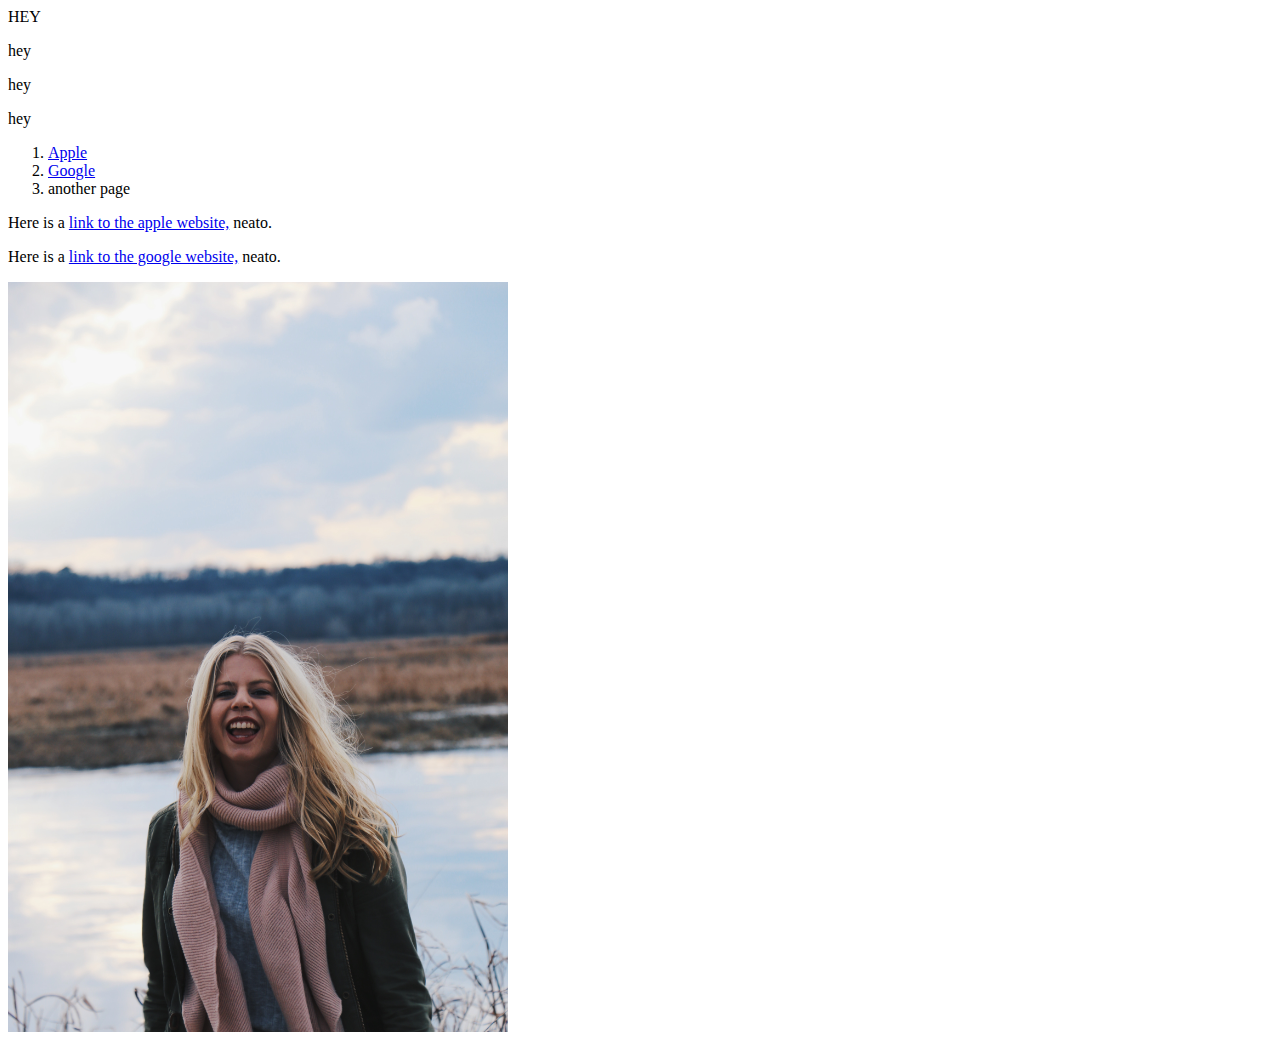
==== index1.1.html @ cd6b867a "style.css added, fixed list & fonts" ====
<!DOCTYPE html PUBLIC "-//W3C//DTD XHTML 1.0 Transitional//EN"
   "http://www.w3.org/TR/xhtml1/DTD/xhtml1-transitional.dtd">

<html xmlns="http://www.w3.org/1999/xhtml">

<head>
  HEY
	<title>	Hi there </title>
	<meta http-equiv="content-type"
		content="text/html;charset=utf-8" />
</head>

<body>
<!--This is a comment. It won't show up in your browser, only in the page source-->
	<p> hey </p>
  <p> hey </p>
  <p> hey </p>

  <ol>
    <li> <a href="https://www.apple.com">Apple</a> </li>
    <li> <a href="https://www.google.com">Google </a> </li>
    <li>another page</li>

  </ol>

  <p> Here is a <a href="https://www.apple.com">link to the apple website,</a> neato. </p>
  <p> Here is a <a href="https://www.google.com">link to the google website,</a> neato. </p>

<img src="hannah.jpg" alt="me" width="500px"/>

</body>

</html>
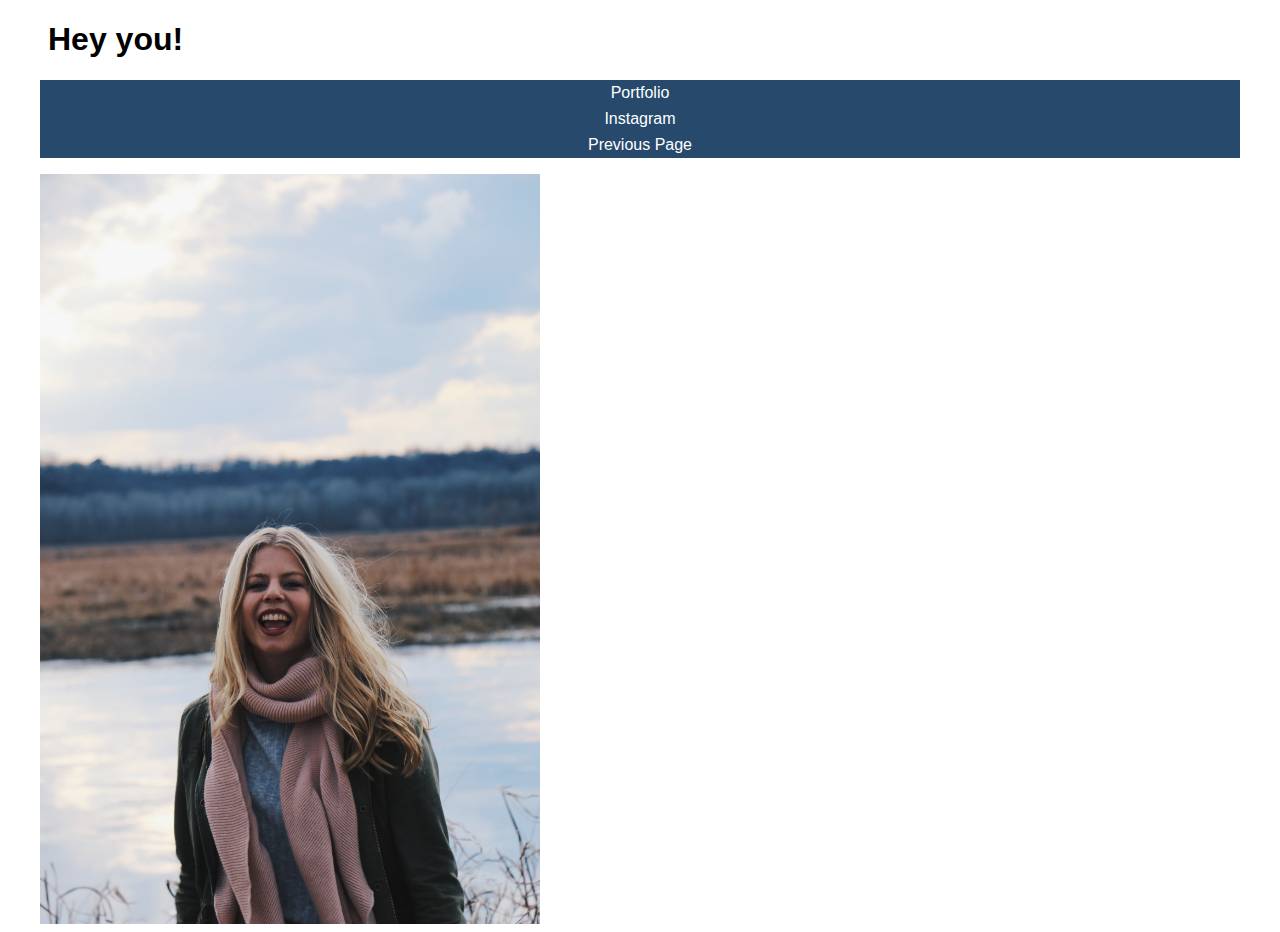
==== commit 50b03056: "style things" ====
--- a/index1.1.html
+++ b/index1.1.html
@@ -4,30 +4,28 @@
 <html xmlns="http://www.w3.org/1999/xhtml">
 
 <head>
-  HEY
-	<title>	Hi there </title>
+	<title>	my first website pt2 </title>
 	<meta http-equiv="content-type"
 		content="text/html;charset=utf-8" />
+  <link rel="stylesheet" type="text/css" href="style.css" />
 </head>
 
 <body>
+    <h1> Hey you! </h1>
 <!--This is a comment. It won't show up in your browser, only in the page source-->
-	<p> hey </p>
-  <p> hey </p>
-  <p> hey </p>
 
-  <ol>
-    <li> <a href="https://www.apple.com">Apple</a> </li>
-    <li> <a href="https://www.google.com">Google </a> </li>
-    <li>another page</li>
+  <div id="container">
 
-  </ol>
+      <ul id="nav">
+    <li> <a href="https://www.hannahjanie.com">Portfolio </a> </li>
+    <li> <a href="https://www.instagram.com/hannahjaniee">Instagram </a> </li>
+    <li> <a href="index.html"> Previous Page </a> </li>
 
-  <p> Here is a <a href="https://www.apple.com">link to the apple website,</a> neato. </p>
-  <p> Here is a <a href="https://www.google.com">link to the google website,</a> neato. </p>
+  </ul>
 
 <img src="hannah.jpg" alt="me" width="500px"/>
 
+</div>
 </body>
 
 </html>
--- a/style.css
+++ b/style.css
@@ -0,0 +1,62 @@
+/*styles go here*/
+
+
+p {
+  color: #666666;
+  font-family: "Century Gothic", Arial, sans-serif;
+}
+
+h1 {
+  font-family: "Century Gothic", Arial, sans-serif;
+  padding-left: 1.25em;
+}
+
+#container {
+  width: 95%;
+  margin: 0 auto;
+}
+
+#nav {
+  padding: 0;
+  list-style-type: none;
+}
+
+
+#nav li{
+  margin: 0;
+  padding: 0;
+}
+
+#nav a:link, #nav a:visited {
+  color: #ffffff;
+  background-color: #26496c;
+  display: block;
+  text-decoration: none;
+  text-align: center;
+  font-family: "Century Gothic", Arial, sans-serif;
+  padding: 4px;
+ }
+
+ #nav a:hover, #nav a:active {
+   background-color: #4b749f;
+ }
+
+ .caption {
+   color: black;
+   font-family: "Lucida Bright", "Times New Roman", serif;
+   font-style: italic;
+   font-size: 0.8em;
+   margin-top: 0;
+   text-align: right;
+ }
+
+#footer {
+  color: black;
+  font-family: "Lucida Bright", "Times New Roman", serif;
+  font-size: 0.8em;
+  border-top: 1px solid black;
+}
+
+img {
+  border: none;
+}
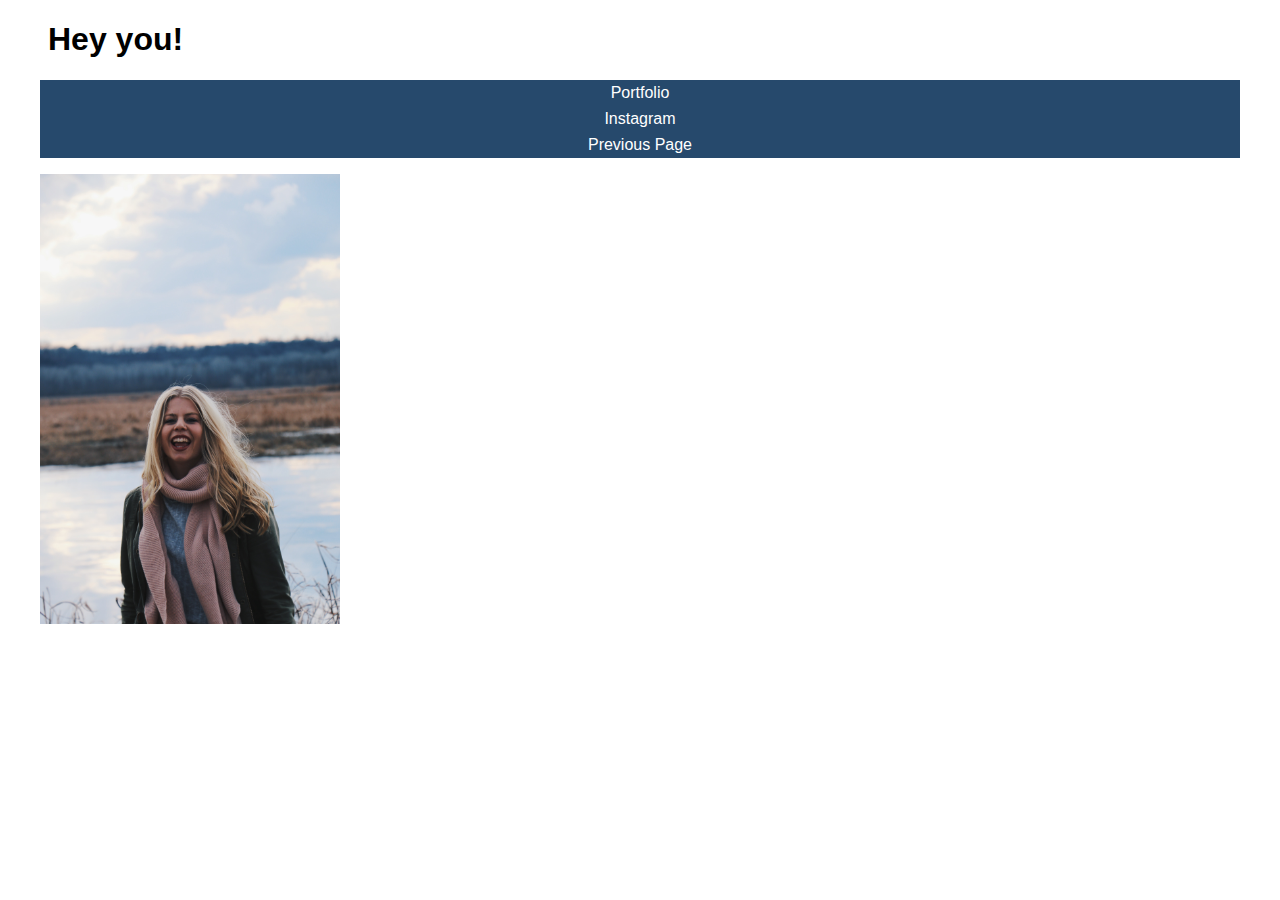
==== commit bdea50f9: "image size" ====
--- a/index1.1.html
+++ b/index1.1.html
@@ -23,7 +23,7 @@
 
   </ul>
 
-<img src="hannah.jpg" alt="me" width="500px"/>
+<img src="hannah.jpg" alt="me" width="300px"/>
 
 </div>
 </body>
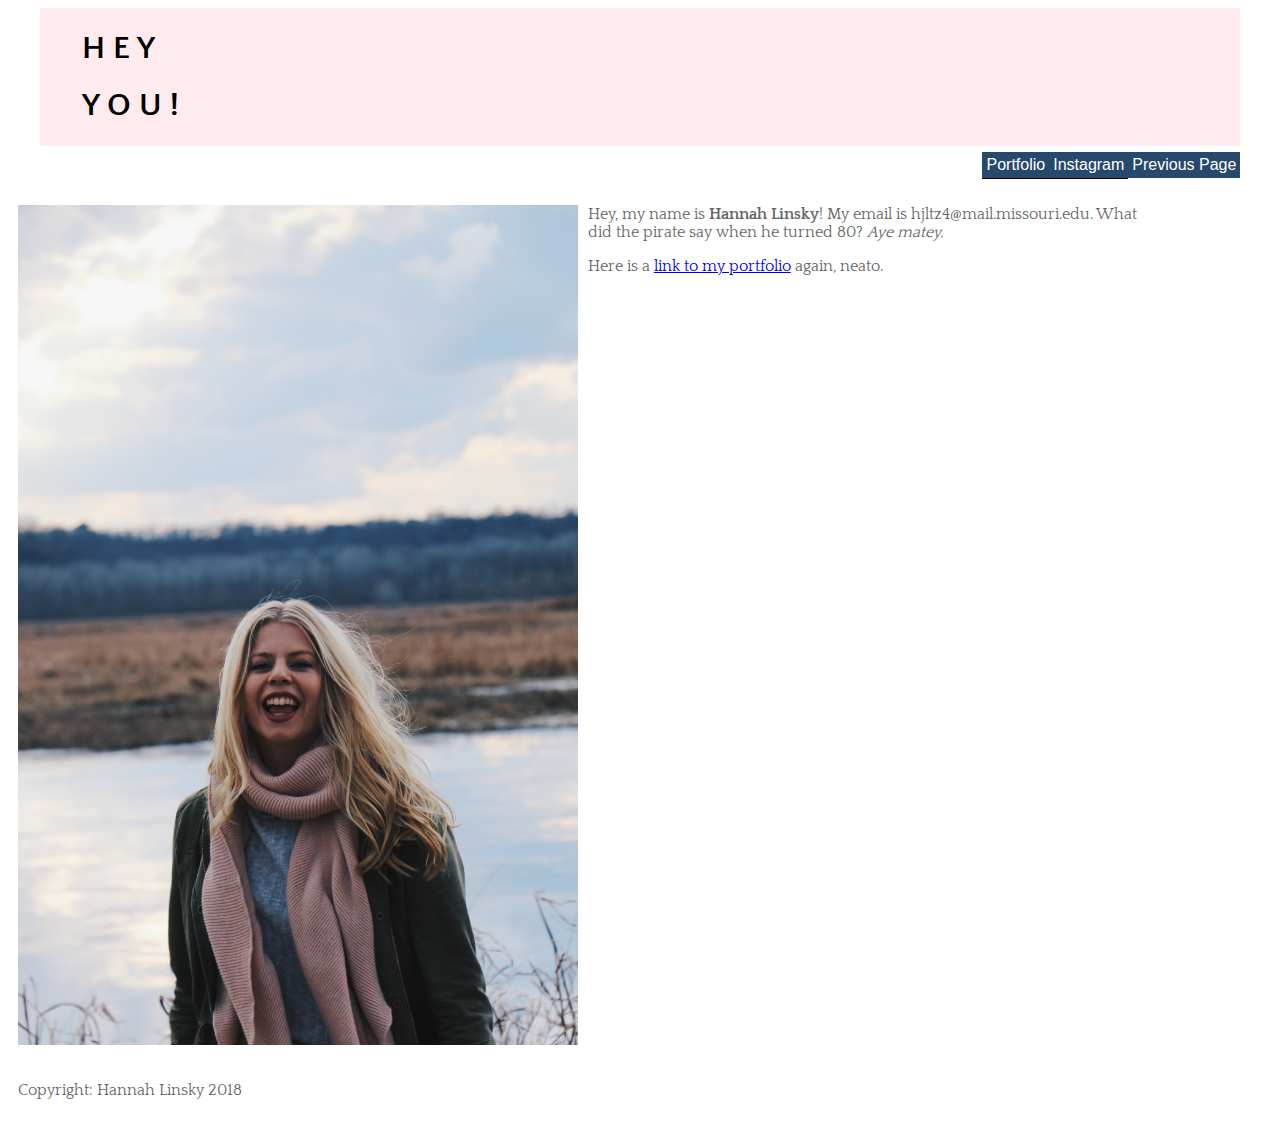
==== commit 71aad6e0: "more flexbox" ====
--- a/index1.1.html
+++ b/index1.1.html
@@ -4,27 +4,52 @@
 <html xmlns="http://www.w3.org/1999/xhtml">
 
 <head>
-	<title>	my first website pt2 </title>
+	<title>	my first website </title>
 	<meta http-equiv="content-type"
 		content="text/html;charset=utf-8" />
   <link rel="stylesheet" type="text/css" href="style.css" />
+  <link href="https://fonts.googleapis.com/css?family=Quattrocento+Sans:400,400i,700|Quattrocento:400,700" rel="stylesheet"/>
 </head>
 
 <body>
-    <h1> Hey you! </h1>
+
+<div id="container">
+<div class="header">
+  <h1> H E Y </h1>
+  <h1> Y O U ! </h1>
+</div>
+
 <!--This is a comment. It won't show up in your browser, only in the page source-->
 
-  <div id="container">
 
-      <ul id="nav">
+  <ul id="nav">
+  <ul class="navigation">
     <li> <a href="https://www.hannahjanie.com">Portfolio </a> </li>
     <li> <a href="https://www.instagram.com/hannahjaniee">Instagram </a> </li>
     <li> <a href="index.html"> Previous Page </a> </li>
+  </ul>
+</div>
 
-  </ul>
+<div class=“wrapper”>
 
-<img src="hannah.jpg" alt="me" width="300px"/>
+<article>
+<div class="image">
+<a href="mailto:hjltz4@mail.missouri.edu">
+<img src="hannah.jpg" alt="me" width="300px"/> </a>
+</div>
 
+<div class="story">
+  <p class="first"> Hey, my name is <span class= "bold"> Hannah Linsky</span>! My email is hjltz4@mail.missouri.edu. What did the pirate say when he turned 80? <span class= "italic"> Aye matey. </span> </p>
+  <p> Here is a <a href="https://www.hannahjanie.com">link to my portfolio</a> again, neato. </p>
+</div>
+
+</article>
+
+<footer>
+<p>Copyright: Hannah Linsky 2018</p>
+</footer>
+
+</div>
 </div>
 </body>
 
--- a/style.css
+++ b/style.css
@@ -3,18 +3,35 @@
 
 p {
   color: #666666;
-  font-family: "Century Gothic", Arial, sans-serif;
+  font-family: 'Quattrocento', Georgia, "Times New Roman", serif;
 }
 
+  .bold { font-weight: 700; }
+  .italic { font-style: italic; }
+
 h1 {
-  font-family: "Century Gothic", Arial, sans-serif;
+  font-family: 'Quattrocento Sans', Helvetica, Arial, sans-serif;
   padding-left: 1.25em;
+}
+
+.header {
+    background: #ffebed;
+    padding: 2px;
+    margin-bottom: -10px;
 }
 
 #container {
   width: 95%;
   margin: 0 auto;
 }
+
+.navigation {
+  list-style: none;
+  margin: 0;
+  padding: 0;
+  display: flex;
+  flex-flow: column;}
+
 
 #nav {
   padding: 0;
@@ -34,16 +51,28 @@
   text-decoration: none;
   text-align: center;
   font-family: "Century Gothic", Arial, sans-serif;
-  padding: 4px;
- }
+  padding: 4px;}
 
  #nav a:hover, #nav a:active {
-   background-color: #4b749f;
- }
+   background-color: #4b749f;}
+
+#nav {
+ 	display: flex;
+ 	flex-flow: column;}
+
+#nav a {
+    text-align:center;
+    padding: 10px;
+    border-bottom:1px solid black;}
+
+#nav li:last-of-type a{
+      border-bottom: none;
+    }
+
 
  .caption {
    color: black;
-   font-family: "Lucida Bright", "Times New Roman", serif;
+   font-family: 'Quattrocento Sans', Helvetica, Arial, sans-serif;
    font-style: italic;
    font-size: 0.8em;
    margin-top: 0;
@@ -52,11 +81,66 @@
 
 #footer {
   color: black;
-  font-family: "Lucida Bright", "Times New Roman", serif;
+  font-family: 'Quattrocento', Georgia, "Times New Roman", serif;
   font-size: 0.8em;
   border-top: 1px solid black;
 }
 
 img {
-  border: none;
+  display: block;
+    margin-left: auto;
+    margin-right: auto;
+    width: 100%;
 }
+
+.wrapper {
+	display: flex;
+  flex-flow: row wrap;}
+
+  header, article, footer {
+        flex: 1 100%;
+        padding: 10px; }
+
+
+@media (min-width:800px) {
+
+  .navigation {
+
+        flex-flow: row wrap;
+        justify-content: flex-end;}
+
+  .navigation a {
+        border: none;}
+
+  article {
+      	flex: 3 0px;}
+
+  article {
+        order: 2;}
+
+  footer {
+        order: 4;}
+
+            /*These styles apply to the Flexbox image technique */
+
+  article {
+          display: flex;
+          flex-flow: row;
+          flex-wrap: wrap;}
+
+            /*This code is for the first image attempt -- the object-fit property*/
+            /*img {
+                width: 45%;
+                object-fit: contain;
+            }*/
+
+  .image {
+        width: 45%;
+        margin-right: 10px;}
+
+  .story {
+        width: 45%;}
+
+  .first {
+        margin-top: 0;}
+        }
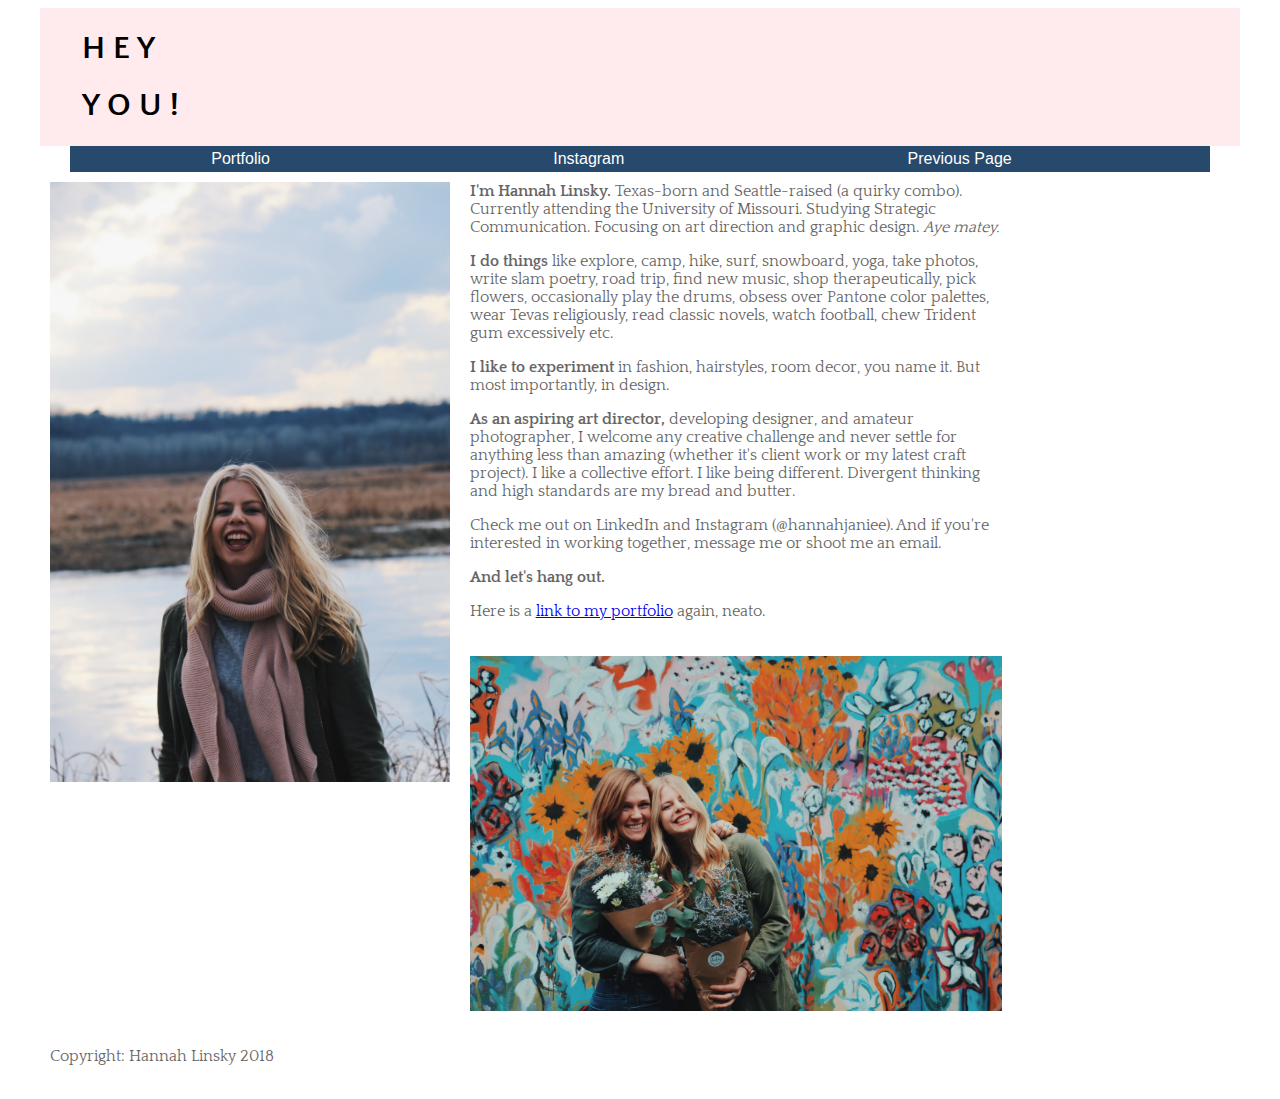
==== commit a93239aa: "grid added" ====
--- a/index1.1.html
+++ b/index1.1.html
@@ -22,7 +22,7 @@
 <!--This is a comment. It won't show up in your browser, only in the page source-->
 
 
-  <ul id="nav">
+  <div id="container2">
   <ul class="navigation">
     <li> <a href="https://www.hannahjanie.com">Portfolio </a> </li>
     <li> <a href="https://www.instagram.com/hannahjaniee">Instagram </a> </li>
@@ -39,8 +39,23 @@
 </div>
 
 <div class="story">
-  <p class="first"> Hey, my name is <span class= "bold"> Hannah Linsky</span>! My email is hjltz4@mail.missouri.edu. What did the pirate say when he turned 80? <span class= "italic"> Aye matey. </span> </p>
+  <p class="first"> <span class= "bold"> I'm Hannah Linsky. </span> Texas-born and Seattle-raised (a quirky combo). Currently attending the University of Missouri. Studying Strategic Communication. Focusing on art direction and graphic design.  <span class= "italic"> Aye matey. </span> </p>
+
+  <p> <span class= "bold"> I do things </span> like explore, camp, hike, surf, snowboard, yoga, take photos, write slam poetry, road trip, find new music, shop therapeutically, pick flowers, occasionally play the drums, obsess over Pantone color palettes, wear Tevas religiously, read classic novels, watch football, chew Trident gum excessively etc. </p>
+
+  <p> <span class= "bold"> I like to experiment  </span>  in fashion, hairstyles, room decor, you name it. But most importantly, in design. ​</p>
+
+  <p> <span class= "bold"> As an aspiring art director, </span> developing designer, and amateur photographer, I welcome any creative challenge and never settle for anything less than amazing (whether it's client work or my latest craft project). I like a collective effort. I like being different. Divergent thinking and high standards are my bread and butter. </p>
+
+  <p> Check me out on LinkedIn and Instagram (@hannahjaniee). And if you're interested in working together, message me or shoot me an email.
+
+  <p> <span class= "bold"> And let's hang out. </span> </p>
+
   <p> Here is a <a href="https://www.hannahjanie.com">link to my portfolio</a> again, neato. </p>
+</div>
+
+<div class="image2">
+<img src="hannah2.jpg" alt="me" width="300px"/> </a>
 </div>
 
 </article>
--- a/style.css
+++ b/style.css
@@ -17,7 +17,6 @@
 .header {
     background: #ffebed;
     padding: 2px;
-    margin-bottom: -10px;
 }
 
 #container {
@@ -25,6 +24,11 @@
   margin: 0 auto;
 }
 
+#container2 {
+  width: 95%;
+  margin: 0 auto;
+  background-color: #26496c;
+}
 .navigation {
   list-style: none;
   margin: 0;
@@ -33,18 +37,18 @@
   flex-flow: column;}
 
 
-#nav {
+.navigation {
   padding: 0;
   list-style-type: none;
 }
 
 
-#nav li{
+.navigation li{
   margin: 0;
   padding: 0;
 }
 
-#nav a:link, #nav a:visited {
+.navigation a:link, .navigation a:visited {
   color: #ffffff;
   background-color: #26496c;
   display: block;
@@ -53,21 +57,16 @@
   font-family: "Century Gothic", Arial, sans-serif;
   padding: 4px;}
 
- #nav a:hover, #nav a:active {
+ .navigation a:hover, #nav a:active {
    background-color: #4b749f;}
 
-#nav {
+.navigation {
  	display: flex;
  	flex-flow: column;}
 
-#nav a {
+.navigation a {
     text-align:center;
-    padding: 10px;
-    border-bottom:1px solid black;}
-
-#nav li:last-of-type a{
-      border-bottom: none;
-    }
+    padding: 10px;}
 
 
  .caption {
@@ -90,8 +89,7 @@
   display: block;
     margin-left: auto;
     margin-right: auto;
-    width: 100%;
-}
+    width: 100%;}
 
 .wrapper {
 	display: flex;
@@ -101,46 +99,97 @@
         flex: 1 100%;
         padding: 10px; }
 
+@media (min-width:500px) {
 
-@media (min-width:800px) {
+      .navigation {
+        flex-flow: row wrap;
+                justify-content: space-around;}
+
+      .navigation a {
+        border: none;}
+
+      .navigation {
+        width: 95%;}
+
+      article {
+        display: grid;
+        grid-template-columns: 2fr 1fr 1fr;
+        grid-gap: 20px;
+        grid-template-areas:
+          "a c c"
+          "b c c";}
+
+      footer {
+          order: 4;}
+
+
+      .image {
+          width: 100%;
+          margin-right: 10px;
+          grid-area: a;}
+
+      .image2 {
+          width: 100%;
+          margin-right: 10px;
+          grid-area: b;}
+
+                /* .image3 {
+                      width: 60%;
+                      margin-right: 10px;
+                      grid-area: b;} */
+
+      .story {
+          width: 90%;
+          grid-area: c;}
+
+      .first {
+          margin-top: 0;}
+    }
+
+@media (min-width:1000px) {
 
   .navigation {
-
         flex-flow: row wrap;
-        justify-content: flex-end;}
+        justify-content: space-around;}
 
   .navigation a {
         border: none;}
 
-  article {
-      	flex: 3 0px;}
+  .navigation {
+  width: 95%;}
 
   article {
-        order: 2;}
+    display: grid;
+    grid-template-columns: 400px 1fr 1fr;
+    grid-gap: 20px;
+    grid-template-areas:
+      "a c c"
+      "a b b";}
 
   footer {
         order: 4;}
 
-            /*These styles apply to the Flexbox image technique */
-
-  article {
-          display: flex;
-          flex-flow: row;
-          flex-wrap: wrap;}
-
-            /*This code is for the first image attempt -- the object-fit property*/
-            /*img {
-                width: 45%;
-                object-fit: contain;
-            }*/
 
   .image {
-        width: 45%;
-        margin-right: 10px;}
+        width: 100%;
+        margin-right: 10px;
+        grid-area: a;}
+
+  .image2 {
+
+        width: 70%;
+        margin-right: 10px;
+        grid-area: b;}
+
+  /* .image3 {
+        width: 60%;
+        margin-right: 10px;
+        grid-area: b;} */
 
   .story {
-        width: 45%;}
+        width: 70%;
+        grid-area: c;}
 
   .first {
         margin-top: 0;}
-        }
+      }
